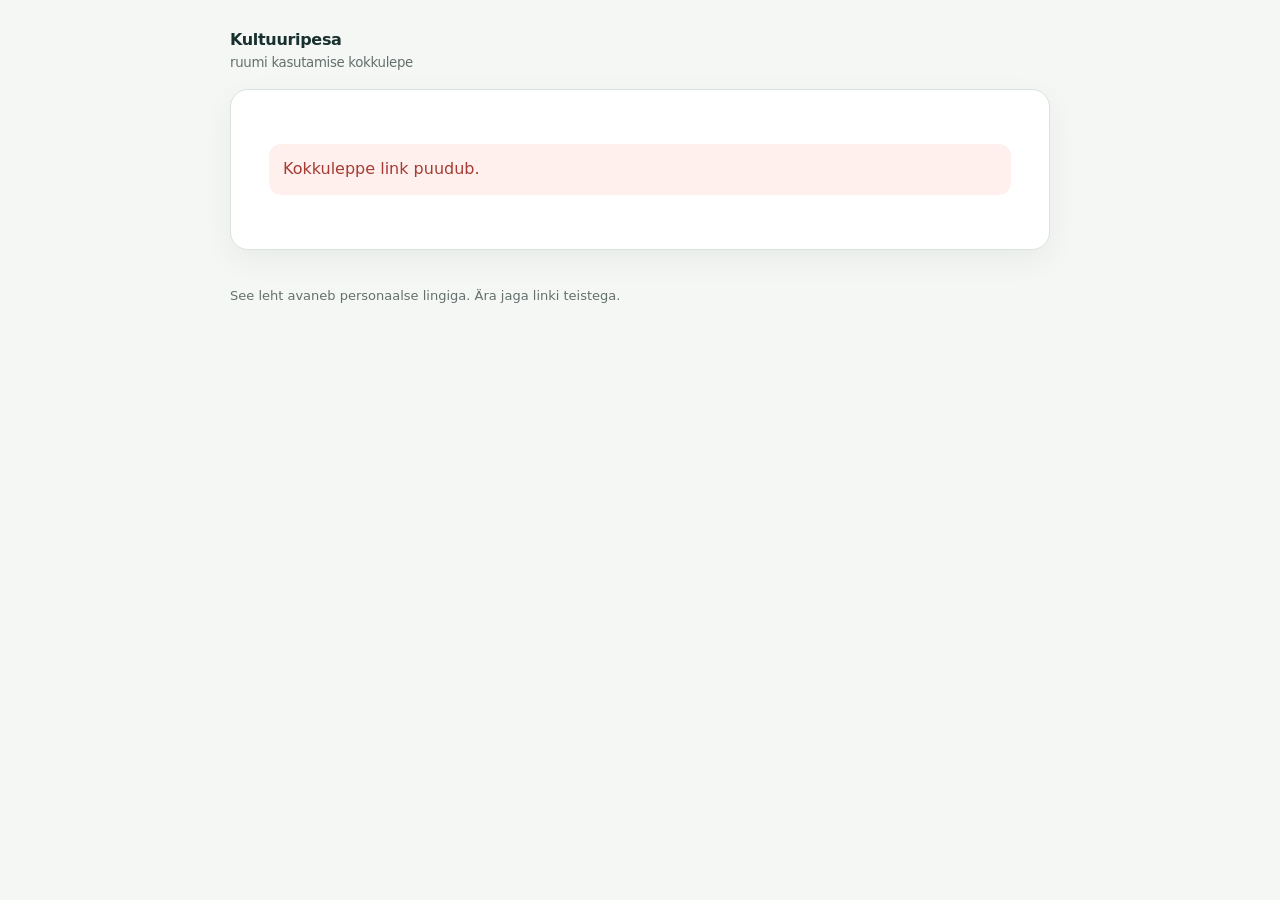
==== contract.html @ 22250268 "Add client agreement confirmation page" ====
<!doctype html>
<html lang="et">
<head>
  <meta charset="utf-8">
  <meta name="viewport" content="width=device-width,initial-scale=1">
  <meta name="robots" content="noindex,nofollow,noarchive">
  <title>Ruumi kasutamise kokkulepe | Kultuuripesa</title>
  <style>
    :root{--ink:#18312f;--muted:#64706e;--line:#dbe3df;--paper:#fff;--bg:#f5f7f4;--accent:#176f67;--good:#176f67;--error:#a53b32}
    *{box-sizing:border-box}body{margin:0;background:var(--bg);color:var(--ink);font:16px/1.55 system-ui,-apple-system,BlinkMacSystemFont,"Segoe UI",sans-serif}
    .shell{width:min(820px,calc(100% - 28px));margin:0 auto}.top{padding:28px 0 16px}.brand{font-weight:800;letter-spacing:-.02em}.brand small{display:block;color:var(--muted);font-weight:500}
    .card{background:var(--paper);border:1px solid var(--line);border-radius:18px;padding:clamp(20px,4vw,38px);box-shadow:0 10px 30px rgba(20,45,40,.06);margin-bottom:36px}
    h1{font-size:clamp(30px,6vw,48px);line-height:1.05;margin:8px 0 12px;letter-spacing:-.04em}h2{font-size:20px;margin:28px 0 8px}p{margin:8px 0}.muted{color:var(--muted)}
    .eyebrow{text-transform:uppercase;letter-spacing:.12em;font-size:12px;font-weight:800;color:var(--accent)}
    .grid{display:grid;grid-template-columns:repeat(2,minmax(0,1fr));gap:10px;margin:20px 0}.data{padding:14px;border:1px solid var(--line);border-radius:12px}.data small{display:block;color:var(--muted)}.data strong{display:block;margin-top:3px}
    .terms{white-space:pre-wrap;padding:14px;border-left:3px solid var(--line);background:#fafbf9;border-radius:0 10px 10px 0}
    label{display:block;margin-top:18px;font-weight:700}input[type=text]{width:100%;padding:12px;border:1px solid #bac7c3;border-radius:10px;font:inherit;margin-top:6px}
    .check{display:flex;gap:10px;align-items:flex-start;font-weight:500;padding:14px;background:#f7faf8;border:1px solid var(--line);border-radius:12px}.check input{margin-top:5px}
    button{border:0;border-radius:10px;background:var(--accent);color:#fff;font:700 15px inherit;padding:13px 18px;cursor:pointer;margin-top:16px}button:disabled{opacity:.55;cursor:wait}
    .status{padding:13px 14px;border-radius:12px;background:#e9f5f1;margin:16px 0}.status.error{background:#fff0ee;color:var(--error)}
    .accepted{border:1px solid #b9d9cf;background:#edf8f4}.footer{color:var(--muted);font-size:13px;padding:0 0 30px}
    @media(max-width:600px){.grid{grid-template-columns:1fr}.card{border-radius:14px}}
  </style>
</head>
<body>
  <div class="shell">
    <div class="top"><div class="brand">Kultuuripesa<small>ruumi kasutamise kokkulepe</small></div></div>
    <main id="root" class="card"><p class="muted">Laadin kokkulepet…</p></main>
    <div class="footer">See leht avaneb personaalse lingiga. Ära jaga linki teistega.</div>
  </div>
<script>
const API='https://script.google.com/macros/s/AKfycbzdFUJ4VLN_jjgX3KZsGDtwpU6cdBuLlRNGyZRodzIOktR2ZF6IuIGGMe_CV4rlnIe5/exec';
const root=document.getElementById('root');
const esc=v=>String(v??'').replace(/[&<>"']/g,c=>({'&':'&amp;','<':'&lt;','>':'&gt;','"':'&quot;',"'":'&#39;'}[c]));
const money=v=>Number(v||0).toLocaleString('et-EE',{style:'currency',currency:'EUR'});
const token=new URLSearchParams(location.search).get('token')||'';
function jsonp(params={}){return new Promise((resolve,reject)=>{const cb='kp_'+Date.now()+'_'+Math.random().toString(36).slice(2),s=document.createElement('script'),q=new URLSearchParams({...params,callback:cb});const timer=setTimeout(()=>{delete window[cb];s.remove();reject(new Error('Teenuse vastus aegus.'))},25000);window[cb]=data=>{clearTimeout(timer);delete window[cb];s.remove();resolve(data)};s.onerror=()=>{clearTimeout(timer);delete window[cb];s.remove();reject(new Error('Andmete laadimine ebaõnnestus.'))};s.src=API+'?'+q.toString();document.body.appendChild(s)})}
async function post(payload){const requestId='KRM-CONTRACT-'+crypto.randomUUID();await fetch(API,{method:'POST',mode:'no-cors',headers:{'Content-Type':'text/plain;charset=utf-8'},body:JSON.stringify({...payload,requestId})});for(let i=0;i<10;i++){await new Promise(r=>setTimeout(r,450+i*180));const r=await jsonp({action:'operationStatus',requestId});if(r?.pending)continue;if(!r?.ok)throw new Error(r?.error||'Toiming ebaõnnestus.');return r}throw new Error('Kinnituse salvestamise kontroll aegus.')}
function term(title,value){return value?'<h2>'+esc(title)+'</h2><div class="terms">'+esc(value)+'</div>':''}
function render(c){
  document.title=(c.houseName||'Rahvamaja')+' kokkulepe | Kultuuripesa';
  const status=c.status==='kinnitatud'
    ? '<div class="status accepted"><strong>Kokkulepe on kinnitatud.</strong>'+(c.acceptedAt?' Kinnitamise aeg: '+esc(new Intl.DateTimeFormat('et-EE',{dateStyle:'long',timeStyle:'short'}).format(new Date(c.acceptedAt)))+'.':'')+'</div>'
    : c.expired?'<div class="status error"><strong>See kinnitamislink on aegunud.</strong> Võta rahvamajaga ühendust, et saada uus kokkulepe.</div>':'';
  root.innerHTML='<span class="eyebrow">'+esc(c.houseName)+'</span><h1>Ruumi kasutamise kokkulepe</h1><p class="muted">Lepingu ID '+esc(c.id)+' · versioon '+esc(c.version)+'</p>'+status+
    '<div class="grid"><div class="data"><small>Klient</small><strong>'+esc(c.clientName)+'</strong></div><div class="data"><small>Ruum</small><strong>'+esc(c.roomName)+'</strong></div><div class="data"><small>Kuupäev</small><strong>'+esc(c.date)+'</strong></div><div class="data"><small>Kellaaeg</small><strong>'+esc(c.startTime)+'–'+esc(c.endTime)+'</strong></div><div class="data"><small>Kokkulepitud hind</small><strong>'+money(c.price)+'</strong></div><div class="data"><small>Tingimuste versioon</small><strong>'+esc(c.termsVersion)+'</strong></div></div>'+
    term('Hinna märkus',c.priceNote)+term('Hinna sees',c.included)+term('Eritingimused',c.specialTerms)+term('Tühistamise tingimused',c.cancellationTerms)+term('Üldtingimused',c.generalTerms)+
    (c.canAccept?'<form id="acceptForm"><h2>Kinnita kokkulepe</h2><label>Kinnitaja nimi<input id="acceptedName" type="text" value="'+esc(c.clientName)+'" required maxlength="160" autocomplete="name"></label><label class="check"><input id="agree" type="checkbox" required><span>Olen kokkuleppe ja selle tingimustega tutvunud ning nõustun nendega.</span></label><button id="acceptButton" type="submit">Kinnitan kokkuleppe</button><div id="message" class="status" style="display:none"></div></form>':'');
  document.getElementById('acceptForm')?.addEventListener('submit',accept);
}
async function load(){if(!token){root.innerHTML='<div class="status error">Kokkuleppe link puudub.</div>';return}try{const r=await jsonp({action:'contractView',token});if(!r?.ok)throw new Error(r?.error||'Kokkulepet ei leitud.');render(r.contract)}catch(e){root.innerHTML='<div class="status error">'+esc(String(e.message||e))+'</div>'}}
async function accept(ev){ev.preventDefault();const btn=document.getElementById('acceptButton'),msg=document.getElementById('message');if(!document.getElementById('agree').checked)return;btn.disabled=true;msg.style.display='block';msg.classList.remove('error');msg.textContent='Salvestan kinnitust ja koostan PDF-i…';try{const r=await post({action:'acceptContract',token,accepted:true,acceptedName:document.getElementById('acceptedName').value.trim(),userAgent:navigator.userAgent});msg.textContent=r.message;await load()}catch(e){msg.classList.add('error');msg.textContent=String(e.message||e);btn.disabled=false}}
load();
</script>
</body>
</html>
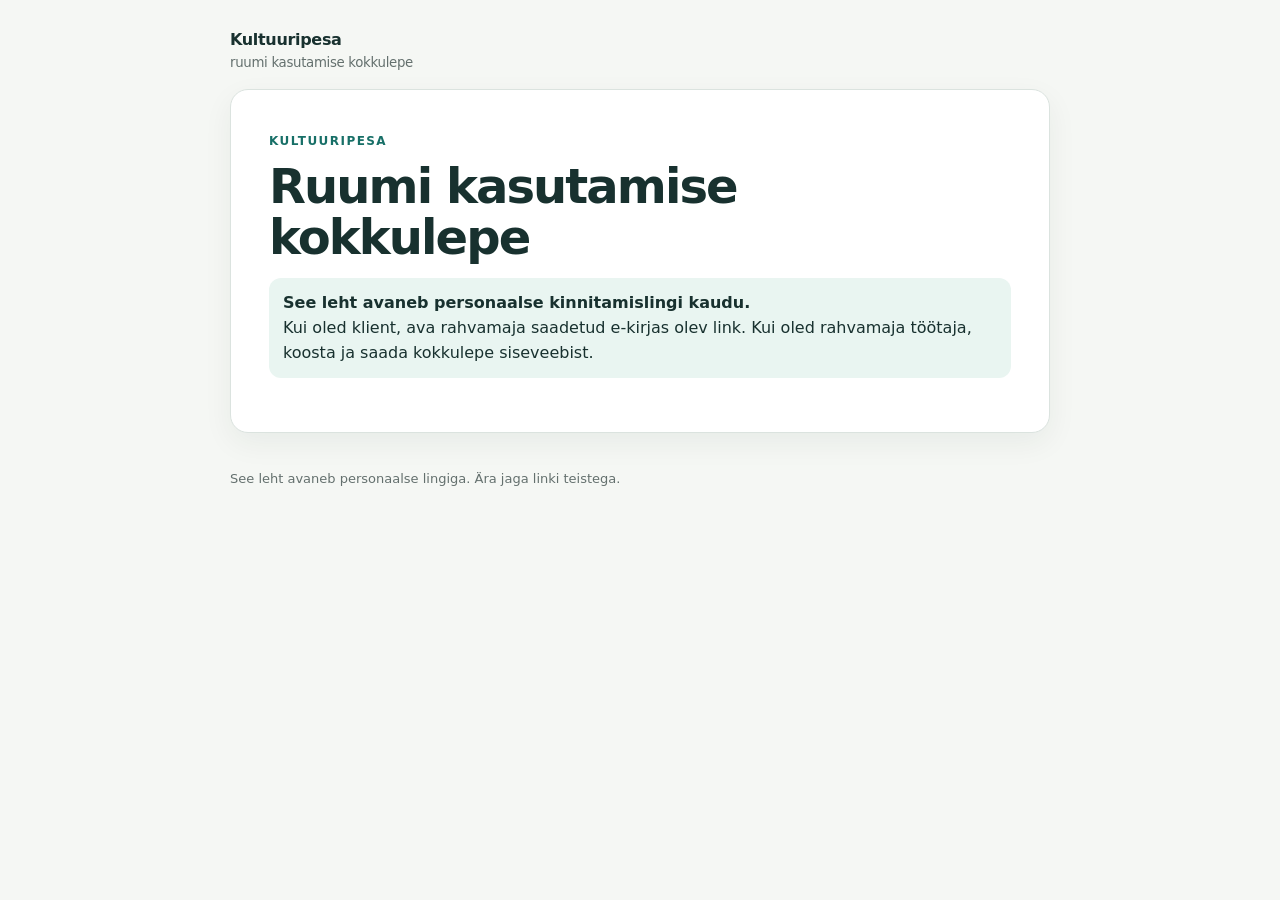
==== commit 68fbf2f1: "Clarify contract page without personal token" ====
--- a/contract.html
+++ b/contract.html
@@ -48,7 +48,7 @@
     (c.canAccept?'<form id="acceptForm"><h2>Kinnita kokkulepe</h2><label>Kinnitaja nimi<input id="acceptedName" type="text" value="'+esc(c.clientName)+'" required maxlength="160" autocomplete="name"></label><label class="check"><input id="agree" type="checkbox" required><span>Olen kokkuleppe ja selle tingimustega tutvunud ning nõustun nendega.</span></label><button id="acceptButton" type="submit">Kinnitan kokkuleppe</button><div id="message" class="status" style="display:none"></div></form>':'');
   document.getElementById('acceptForm')?.addEventListener('submit',accept);
 }
-async function load(){if(!token){root.innerHTML='<div class="status error">Kokkuleppe link puudub.</div>';return}try{const r=await jsonp({action:'contractView',token});if(!r?.ok)throw new Error(r?.error||'Kokkulepet ei leitud.');render(r.contract)}catch(e){root.innerHTML='<div class="status error">'+esc(String(e.message||e))+'</div>'}}
+async function load(){if(!token){root.innerHTML='<span class="eyebrow">Kultuuripesa</span><h1>Ruumi kasutamise kokkulepe</h1><div class="status"><strong>See leht avaneb personaalse kinnitamislingi kaudu.</strong><br>Kui oled klient, ava rahvamaja saadetud e-kirjas olev link. Kui oled rahvamaja töötaja, koosta ja saada kokkulepe siseveebist.</div>';return}try{const r=await jsonp({action:'contractView',token});if(!r?.ok)throw new Error(r?.error||'Kokkulepet ei leitud.');render(r.contract)}catch(e){root.innerHTML='<div class="status error">'+esc(String(e.message||e))+'</div>'}}
 async function accept(ev){ev.preventDefault();const btn=document.getElementById('acceptButton'),msg=document.getElementById('message');if(!document.getElementById('agree').checked)return;btn.disabled=true;msg.style.display='block';msg.classList.remove('error');msg.textContent='Salvestan kinnitust ja koostan PDF-i…';try{const r=await post({action:'acceptContract',token,accepted:true,acceptedName:document.getElementById('acceptedName').value.trim(),userAgent:navigator.userAgent});msg.textContent=r.message;await load()}catch(e){msg.classList.add('error');msg.textContent=String(e.message||e);btn.disabled=false}}
 load();
 </script>
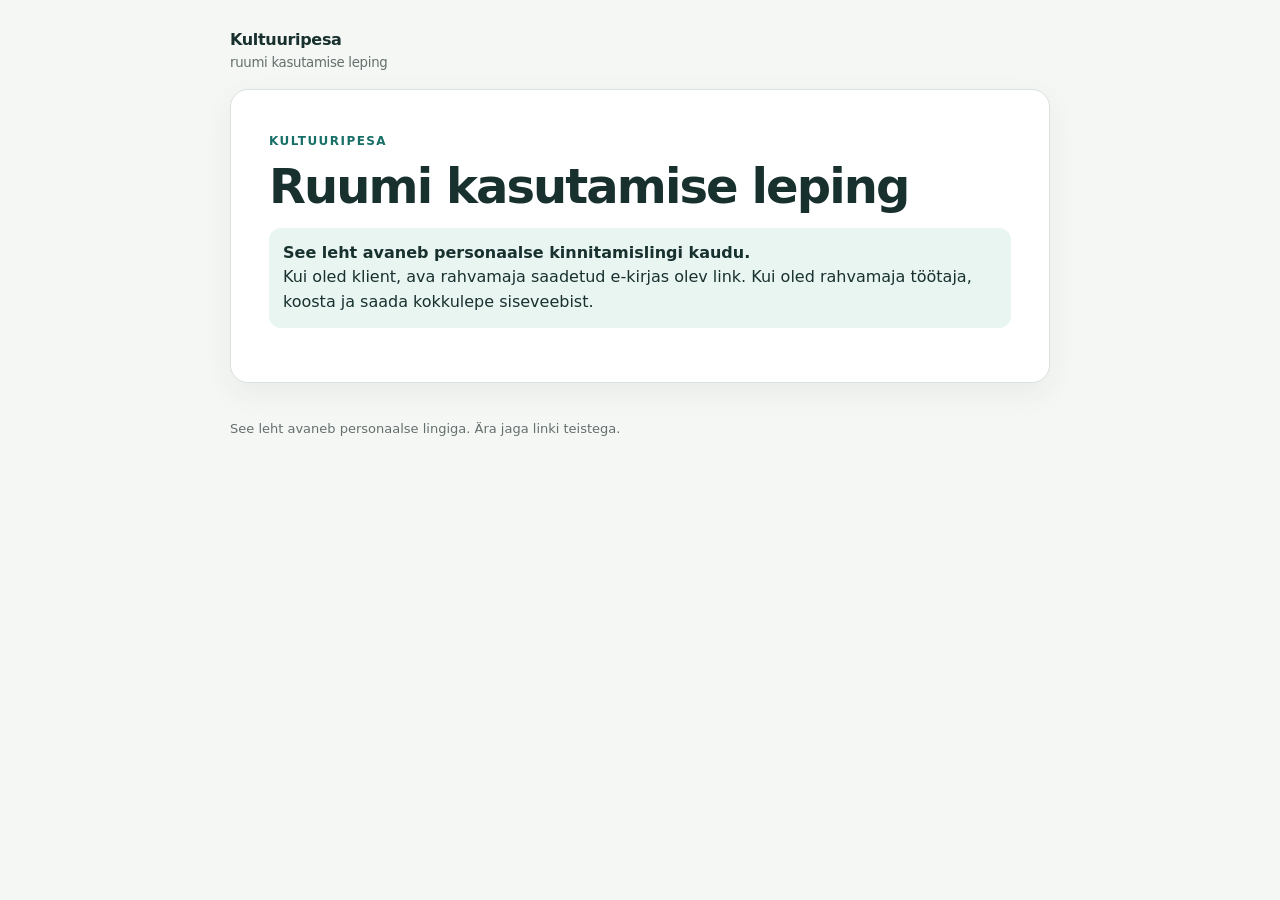
==== commit 23d244f9: "Use contract terminology consistently" ====
--- a/contract.html
+++ b/contract.html
@@ -4,7 +4,7 @@
   <meta charset="utf-8">
   <meta name="viewport" content="width=device-width,initial-scale=1">
   <meta name="robots" content="noindex,nofollow,noarchive">
-  <title>Ruumi kasutamise kokkulepe | Kultuuripesa</title>
+  <title>Ruumi kasutamise leping | Kultuuripesa</title>
   <style>
     :root{--ink:#18312f;--muted:#64706e;--line:#dbe3df;--paper:#fff;--bg:#f5f7f4;--accent:#176f67;--good:#176f67;--error:#a53b32}
     *{box-sizing:border-box}body{margin:0;background:var(--bg);color:var(--ink);font:16px/1.55 system-ui,-apple-system,BlinkMacSystemFont,"Segoe UI",sans-serif}
@@ -24,7 +24,7 @@
 </head>
 <body>
   <div class="shell">
-    <div class="top"><div class="brand">Kultuuripesa<small>ruumi kasutamise kokkulepe</small></div></div>
+    <div class="top"><div class="brand">Kultuuripesa<small>ruumi kasutamise leping</small></div></div>
     <main id="root" class="card"><p class="muted">Laadin kokkulepet…</p></main>
     <div class="footer">See leht avaneb personaalse lingiga. Ära jaga linki teistega.</div>
   </div>
@@ -37,18 +37,19 @@
 function jsonp(params={}){return new Promise((resolve,reject)=>{const cb='kp_'+Date.now()+'_'+Math.random().toString(36).slice(2),s=document.createElement('script'),q=new URLSearchParams({...params,callback:cb});const timer=setTimeout(()=>{delete window[cb];s.remove();reject(new Error('Teenuse vastus aegus.'))},25000);window[cb]=data=>{clearTimeout(timer);delete window[cb];s.remove();resolve(data)};s.onerror=()=>{clearTimeout(timer);delete window[cb];s.remove();reject(new Error('Andmete laadimine ebaõnnestus.'))};s.src=API+'?'+q.toString();document.body.appendChild(s)})}
 async function post(payload){const requestId='KRM-CONTRACT-'+crypto.randomUUID();await fetch(API,{method:'POST',mode:'no-cors',headers:{'Content-Type':'text/plain;charset=utf-8'},body:JSON.stringify({...payload,requestId})});for(let i=0;i<10;i++){await new Promise(r=>setTimeout(r,450+i*180));const r=await jsonp({action:'operationStatus',requestId});if(r?.pending)continue;if(!r?.ok)throw new Error(r?.error||'Toiming ebaõnnestus.');return r}throw new Error('Kinnituse salvestamise kontroll aegus.')}
 function term(title,value){return value?'<h2>'+esc(title)+'</h2><div class="terms">'+esc(value)+'</div>':''}
+function bookingSnapshotHTML(s={}){const rows=[['Kasutuse liik',s.eventType||'—'],['Kliendi kirjeldus',s.description||'—'],['Kasutuse laad',s.clientType||'—'],['Valitud teenused',s.selectedServicesText||'Lisateenuseid ei valitud'],['Broneerimisel näidatud ruumihind',money(s.roomCost||0)],['Broneerimisel näidatud teenused',money(s.servicesTotal||0)],['Broneerimisel näidatud koguhind',money(s.estimatedTotal||0)]];return '<h2>Broneeringu algne sisend</h2><div class="grid">'+rows.map(([l,v])=>'<div class="data"><small>'+esc(l)+'</small><strong style="white-space:pre-wrap">'+esc(v)+'</strong></div>').join('')+'</div>'+(s.quoteNote?'<p class="muted">'+esc(s.quoteNote)+'</p>':'')}
 function render(c){
   document.title=(c.houseName||'Rahvamaja')+' kokkulepe | Kultuuripesa';
   const status=c.status==='kinnitatud'
-    ? '<div class="status accepted"><strong>Kokkulepe on kinnitatud.</strong>'+(c.acceptedAt?' Kinnitamise aeg: '+esc(new Intl.DateTimeFormat('et-EE',{dateStyle:'long',timeStyle:'short'}).format(new Date(c.acceptedAt)))+'.':'')+'</div>'
+    ? '<div class="status accepted"><strong>Leping on kinnitatud.</strong>'+(c.acceptedAt?' Kinnitamise aeg: '+esc(new Intl.DateTimeFormat('et-EE',{dateStyle:'long',timeStyle:'short'}).format(new Date(c.acceptedAt)))+'.':'')+'</div>'
     : c.expired?'<div class="status error"><strong>See kinnitamislink on aegunud.</strong> Võta rahvamajaga ühendust, et saada uus kokkulepe.</div>':'';
-  root.innerHTML='<span class="eyebrow">'+esc(c.houseName)+'</span><h1>Ruumi kasutamise kokkulepe</h1><p class="muted">Lepingu ID '+esc(c.id)+' · versioon '+esc(c.version)+'</p>'+status+
-    '<div class="grid"><div class="data"><small>Klient</small><strong>'+esc(c.clientName)+'</strong></div><div class="data"><small>Ruum</small><strong>'+esc(c.roomName)+'</strong></div><div class="data"><small>Kuupäev</small><strong>'+esc(c.date)+'</strong></div><div class="data"><small>Kellaaeg</small><strong>'+esc(c.startTime)+'–'+esc(c.endTime)+'</strong></div><div class="data"><small>Kokkulepitud hind</small><strong>'+money(c.price)+'</strong></div><div class="data"><small>Tingimuste versioon</small><strong>'+esc(c.termsVersion)+'</strong></div></div>'+
+  root.innerHTML='<span class="eyebrow">'+esc(c.houseName)+'</span><h1>Ruumi kasutamise leping</h1><p class="muted">Lepingu ID '+esc(c.id)+' · versioon '+esc(c.version)+'</p>'+status+
+    '<div class="grid"><div class="data"><small>Klient</small><strong>'+esc(c.clientName)+'</strong></div><div class="data"><small>Ruum</small><strong>'+esc(c.roomName)+'</strong></div><div class="data"><small>Kuupäev</small><strong>'+esc(c.date)+'</strong></div><div class="data"><small>Kellaaeg</small><strong>'+esc(c.startTime)+'–'+esc(c.endTime)+'</strong></div><div class="data"><small>Kokkulepitud hind</small><strong>'+money(c.price)+'</strong></div><div class="data"><small>Tingimuste versioon</small><strong>'+esc(c.termsVersion)+'</strong></div></div>'+bookingSnapshotHTML(c.bookingSnapshot||{})+
     term('Hinna märkus',c.priceNote)+term('Hinna sees',c.included)+term('Eritingimused',c.specialTerms)+term('Tühistamise tingimused',c.cancellationTerms)+term('Üldtingimused',c.generalTerms)+
-    (c.canAccept?'<form id="acceptForm"><h2>Kinnita kokkulepe</h2><label>Kinnitaja nimi<input id="acceptedName" type="text" value="'+esc(c.clientName)+'" required maxlength="160" autocomplete="name"></label><label class="check"><input id="agree" type="checkbox" required><span>Olen kokkuleppe ja selle tingimustega tutvunud ning nõustun nendega.</span></label><button id="acceptButton" type="submit">Kinnitan kokkuleppe</button><div id="message" class="status" style="display:none"></div></form>':'');
+    (c.canAccept?'<form id="acceptForm"><h2>Kinnita kokkulepe</h2><label>Kinnitaja nimi<input id="acceptedName" type="text" value="'+esc(c.clientName)+'" required maxlength="160" autocomplete="name"></label><label class="check"><input id="agree" type="checkbox" required><span>Olen lepingu ja selle tingimustega tutvunud ning nõustun nendega.</span></label><button id="acceptButton" type="submit">Kinnitan lepingu</button><div id="message" class="status" style="display:none"></div></form>':'');
   document.getElementById('acceptForm')?.addEventListener('submit',accept);
 }
-async function load(){if(!token){root.innerHTML='<span class="eyebrow">Kultuuripesa</span><h1>Ruumi kasutamise kokkulepe</h1><div class="status"><strong>See leht avaneb personaalse kinnitamislingi kaudu.</strong><br>Kui oled klient, ava rahvamaja saadetud e-kirjas olev link. Kui oled rahvamaja töötaja, koosta ja saada kokkulepe siseveebist.</div>';return}try{const r=await jsonp({action:'contractView',token});if(!r?.ok)throw new Error(r?.error||'Kokkulepet ei leitud.');render(r.contract)}catch(e){root.innerHTML='<div class="status error">'+esc(String(e.message||e))+'</div>'}}
+async function load(){if(!token){root.innerHTML='<span class="eyebrow">Kultuuripesa</span><h1>Ruumi kasutamise leping</h1><div class="status"><strong>See leht avaneb personaalse kinnitamislingi kaudu.</strong><br>Kui oled klient, ava rahvamaja saadetud e-kirjas olev link. Kui oled rahvamaja töötaja, koosta ja saada kokkulepe siseveebist.</div>';return}try{const r=await jsonp({action:'contractView',token});if(!r?.ok)throw new Error(r?.error||'Kokkulepet ei leitud.');render(r.contract)}catch(e){root.innerHTML='<div class="status error">'+esc(String(e.message||e))+'</div>'}}
 async function accept(ev){ev.preventDefault();const btn=document.getElementById('acceptButton'),msg=document.getElementById('message');if(!document.getElementById('agree').checked)return;btn.disabled=true;msg.style.display='block';msg.classList.remove('error');msg.textContent='Salvestan kinnitust ja koostan PDF-i…';try{const r=await post({action:'acceptContract',token,accepted:true,acceptedName:document.getElementById('acceptedName').value.trim(),userAgent:navigator.userAgent});msg.textContent=r.message;await load()}catch(e){msg.classList.add('error');msg.textContent=String(e.message||e);btn.disabled=false}}
 load();
 </script>
